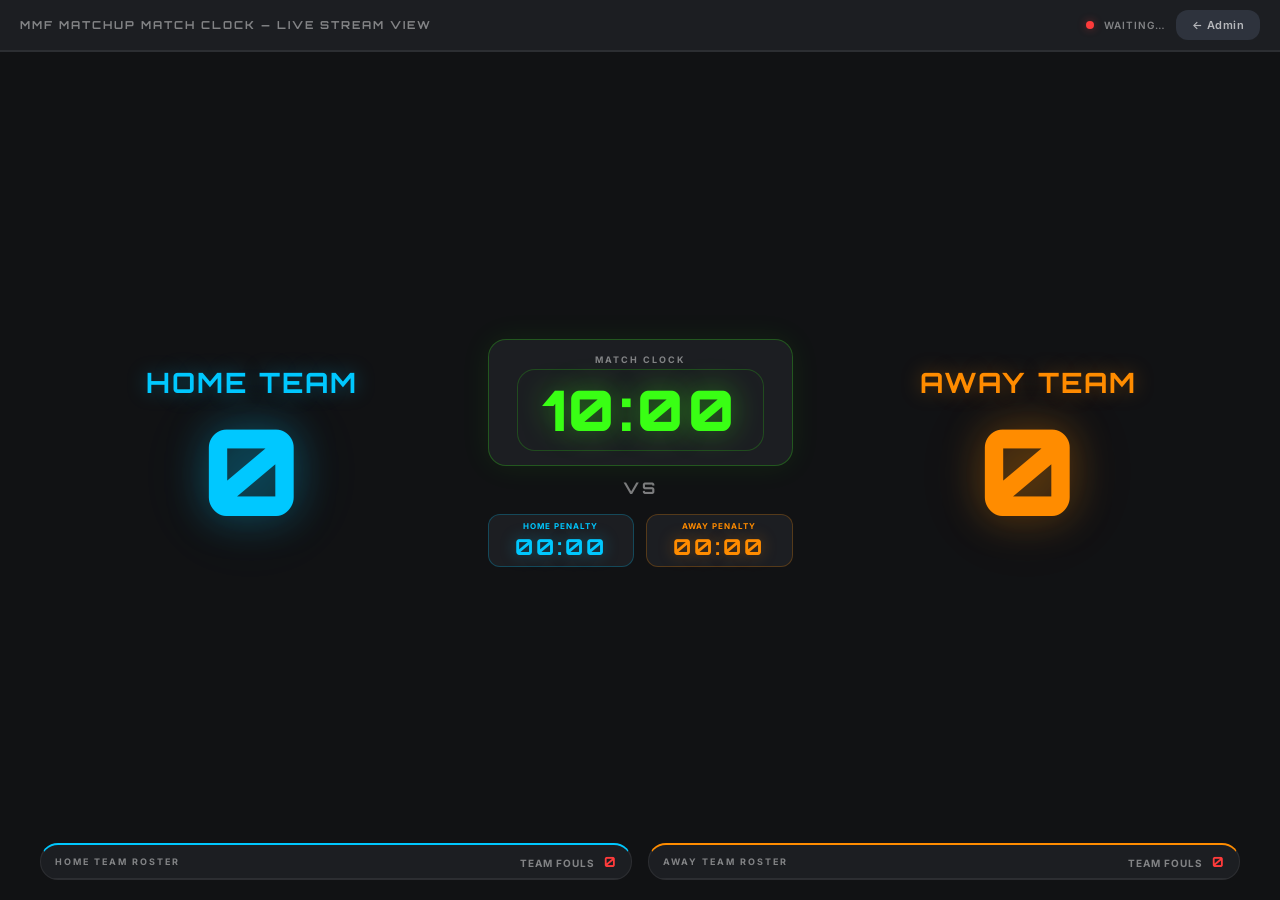
==== scoreboard.html @ 6ac1aab6 "myfirst commit  wmcc" ====
<!DOCTYPE html>
<html lang="en">
<head>
  <meta charset="UTF-8" />
  <meta name="viewport" content="width=device-width, initial-scale=1.0" />
  <title>WMMF Scoreboard — Live Stream View</title>
  <meta name="description" content="WMMF live streaming scoreboard — clean OBS-ready display with real-time sync." />
  <link rel="stylesheet" href="style.css" />
  <style>
    /* ── Scoreboard-only styles ─────────────────────────── */
    body { overflow: hidden; }

    .scoreboard-page {
      display: flex;
      flex-direction: column;
      min-height: 100vh;
      background: var(--bg);
    }

    /* Top bar */
    .sb-header {
      display: flex; align-items: center; justify-content: space-between;
      padding: 10px 20px;
      background: var(--surface);
      border-bottom: 2px solid var(--border);
    }
    .sb-logo-text {
      font-family: 'Orbitron', sans-serif;
      font-size: 11px; font-weight: 700;
      letter-spacing: 2px; color: var(--text-muted);
    }

    /* ── MAIN SCOREBOARD AREA ───────────────────────────── */
    .sb-main {
      flex: 1;
      display: grid;
      grid-template-columns: 1fr auto 1fr;
      align-items: center;
      padding: 20px 40px 10px;
      gap: 24px;
      min-height: 0;
    }

    /* Team panels */
    .sb-team {
      display: flex; flex-direction: column;
      align-items: center; gap: 10px;
    }
    .sb-team-name {
      font-family: 'Orbitron', sans-serif;
      font-size: clamp(16px, 2.5vw, 28px);
      font-weight: 700; letter-spacing: 2px;
      text-align: center;
    }
    .sb-team-name.home { color: var(--home); text-shadow: 0 0 20px var(--home-glow); }
    .sb-team-name.away { color: var(--away); text-shadow: 0 0 20px var(--away-glow); }

    .sb-score {
      font-family: 'Orbitron', sans-serif;
      font-size: clamp(70px, 10vw, 120px);
      font-weight: 900; line-height: 1;
      transition: transform 0.3s cubic-bezier(0.34,1.56,0.64,1);
    }
    .sb-score.home {
      color: var(--home);
      text-shadow: 0 0 40px var(--home-glow), 0 0 80px rgba(0,200,255,0.1);
    }
    .sb-score.away {
      color: var(--away);
      text-shadow: 0 0 40px var(--away-glow), 0 0 80px rgba(255,140,0,0.1);
    }
    .score-changed {
      animation: score-pop 0.35s cubic-bezier(0.34,1.56,0.64,1);
    }

    .sb-timeouts {
      display: flex; gap: 5px;
    }
    .sb-timeout-dot {
      width: 10px; height: 10px; border-radius: 50%;
      border: 1.5px solid;
      transition: background 0.2s;
    }
    .sb-timeout-dot.home { border-color: var(--home); }
    .sb-timeout-dot.home.used { background: var(--home); box-shadow: 0 0 6px var(--home-glow); }
    .sb-timeout-dot.away { border-color: var(--away); }
    .sb-timeout-dot.away.used { background: var(--away); box-shadow: 0 0 6px var(--away-glow); }

    .sb-penalty-badge {
      padding: 4px 14px;
      background: var(--penalty-dim);
      border: 1px solid rgba(255,59,59,0.5);
      border-radius: 20px;
      font-size: 11px; font-weight: 700;
      letter-spacing: 1px;
      color: var(--penalty);
      text-shadow: 0 0 8px var(--penalty-glow);
      animation: penalty-pulse 1.5s ease-in-out infinite;
    }
    @keyframes penalty-pulse {
      0%,100%{box-shadow:0 0 0 0 rgba(255,59,59,0)}
      50%{box-shadow:0 0 12px 2px rgba(255,59,59,0.25)}
    }

    /* Center clock area */
    .sb-center {
      display: flex; flex-direction: column;
      align-items: center; gap: 12px;
      min-width: 200px;
    }
    .sb-clock-box {
      background: var(--surface);
      border: 1px solid rgba(57,255,20,0.25);
      border-radius: var(--radius-lg);
      padding: 14px 28px;
      text-align: center;
      box-shadow: 0 0 30px rgba(57,255,20,0.08);
    }
    .sb-clock-label {
      font-size: 9px; font-weight: 700; letter-spacing: 2px;
      color: var(--text-muted); margin-bottom: 4px;
    }
    .sb-clock {
      font-family: 'Orbitron', sans-serif;
      font-size: clamp(32px, 4.5vw, 56px);
      font-weight: 900;
      color: var(--clock);
      text-shadow: 0 0 30px var(--clock-glow);
      letter-spacing: 4px; line-height: 1;
    }
    .sb-penalty-box {
      background: var(--surface);
      border: 1px solid rgba(255,59,59,0.25);
      border-radius: var(--radius-md);
      padding: 8px 20px;
      text-align: center;
    }
    .sb-penalty-clock-val {
      font-family: 'Orbitron', sans-serif;
      font-size: clamp(18px, 2.5vw, 28px);
      font-weight: 700;
      color: var(--penalty);
      text-shadow: 0 0 16px var(--penalty-glow);
      letter-spacing: 3px;
    }
    .sb-vs {
      font-family: 'Orbitron', sans-serif;
      font-size: 16px; font-weight: 700;
      color: var(--text-muted); letter-spacing: 3px;
    }

    /* ── ROSTER AREA ────────────────────────────────────── */
    .sb-rosters {
      display: grid;
      grid-template-columns: 1fr 1fr;
      padding: 0 40px 20px;
      gap: 16px;
    }
    .sb-roster-panel {
      background: var(--surface);
      border-radius: var(--radius-lg);
      overflow: hidden;
      border: 1px solid var(--border);
    }
    .sb-roster-panel.home-panel { border-top: 2px solid var(--home); }
    .sb-roster-panel.away-panel { border-top: 2px solid var(--away); }
    .sb-roster-head {
      display: flex; justify-content: space-between; align-items: center;
      padding: 8px 14px;
      border-bottom: 1px solid var(--border);
    }
    .sb-roster-head-title {
      font-size: 9px; font-weight: 700; letter-spacing: 2px; color: var(--text-muted);
    }
    .sb-roster-fouls {
      font-size: 10px; font-weight: 700; letter-spacing: 1px;
      color: var(--text-muted);
    }
    .sb-roster-fouls span {
      font-family: 'Orbitron', sans-serif;
      font-size: 14px; color: var(--penalty);
      margin-left: 6px;
    }
    .sb-player-row {
      display: flex; align-items: center;
      padding: 7px 14px; gap: 10px;
      border-bottom: 1px solid rgba(255,255,255,0.04);
      transition: background 0.15s;
    }
    .sb-player-row:last-child { border-bottom: none; }
    .sb-player-num {
      width: 24px; height: 24px;
      background: var(--surface-2);
      border-radius: 5px;
      display: flex; align-items: center; justify-content: center;
      font-size: 10px; font-weight: 700; color: var(--text-muted);
      flex-shrink: 0;
    }
    .sb-player-name { flex: 1; font-size: 12px; font-weight: 500; }
    .sb-dots { display: flex; gap: 3px; align-items: center; }
    .sb-dot {
      width: 12px; height: 12px; border-radius: 50%; border: 1.5px solid;
      transition: all 0.2s;
    }
    .sb-dot.home { border-color: var(--home); }
    .sb-dot.home.filled {
      background: var(--home); box-shadow: 0 0 6px var(--home-glow);
    }
    .sb-dot.away { border-color: var(--away); }
    .sb-dot.away.filled {
      background: var(--away); box-shadow: 0 0 6px var(--away-glow);
    }
    .sb-foul-num {
      font-family: 'Orbitron', sans-serif;
      font-size: 15px; font-weight: 700; color: var(--penalty);
      min-width: 24px; text-align: center;
    }

    /* ── Sync indicator ─────────────────────────────────── */
    .sync-dot {
      width: 8px; height: 8px;
      border-radius: 50%;
      background: var(--clock);
      box-shadow: 0 0 8px var(--clock-glow);
      animation: blink 1s ease-in-out infinite;
    }
    .sync-dot.stale { background: var(--penalty); box-shadow: 0 0 8px var(--penalty-glow); }
  </style>
</head>
<body class="scoreboard-page">

<!-- HEADER -->
<header class="sb-header">
  <div class="sb-logo-text">MMF MATCHUP MATCH CLOCK — LIVE STREAM VIEW</div>
  <div style="display:flex;align-items:center;gap:10px;">
    <div class="sync-dot" id="sync-dot"></div>
    <span style="font-size:10px;color:var(--text-muted);font-weight:600;letter-spacing:1px;" id="sync-label">SYNCED</span>
    <a href="index.html" class="nav-btn" style="text-decoration:none;font-size:11px;">
      ← Admin
    </a>
  </div>
</header>

<!-- MAIN SCOREBOARD -->
<div class="sb-main">

  <!-- HOME TEAM -->
  <div class="sb-team" id="sb-home-team">
    <div class="sb-team-name home" id="sb-home-name">HOME TEAM</div>
    <div class="sb-score home" id="sb-home-score">0</div>
    <div class="sb-timeouts" id="sb-home-timeouts"></div>
    <div class="sb-penalty-badge" id="sb-home-penalty" style="display:none;"></div>
  </div>

  <!-- CENTER -->
  <div class="sb-center">
    <div class="sb-clock-box">
      <div class="sb-clock-label">MATCH CLOCK</div>
      <div class="sb-clock" id="sb-match-clock">10:00</div>
    </div>
    <div class="sb-vs">VS</div>
    <div style="display: flex; gap: 12px; width: 100%; justify-content: center; margin-top: 4px;">
      <div class="sb-penalty-box" style="flex: 1; border-color: rgba(0, 200, 255, 0.25); min-width: 90px; padding: 6px 12px;">
        <div class="sb-clock-label" style="color: var(--home); font-size: 8px; letter-spacing: 1px; margin-bottom: 2px;">HOME PENALTY</div>
        <div class="sb-penalty-clock-val" id="sb-home-penalty-clock" style="color: var(--home); text-shadow: 0 0 16px var(--home-glow); font-size: clamp(14px, 2vw, 22px);">00:00</div>
      </div>
      <div class="sb-penalty-box" style="flex: 1; border-color: rgba(255, 140, 0, 0.25); min-width: 90px; padding: 6px 12px;">
        <div class="sb-clock-label" style="color: var(--away); font-size: 8px; letter-spacing: 1px; margin-bottom: 2px;">AWAY PENALTY</div>
        <div class="sb-penalty-clock-val" id="sb-away-penalty-clock" style="color: var(--away); text-shadow: 0 0 16px var(--away-glow); font-size: clamp(14px, 2vw, 22px);">00:00</div>
      </div>
    </div>
  </div>

  <!-- AWAY TEAM -->
  <div class="sb-team" id="sb-away-team">
    <div class="sb-team-name away" id="sb-away-name">AWAY TEAM</div>
    <div class="sb-score away" id="sb-away-score">0</div>
    <div class="sb-timeouts" id="sb-away-timeouts"></div>
    <div class="sb-penalty-badge" id="sb-away-penalty" style="display:none;"></div>
  </div>

</div>

<!-- ROSTERS -->
<div class="sb-rosters">
  <div class="sb-roster-panel home-panel">
    <div class="sb-roster-head">
      <div class="sb-roster-head-title" id="sb-home-roster-title">HOME TEAM ROSTER</div>
      <div class="sb-roster-fouls">TEAM FOULS <span id="sb-home-fouls">0</span></div>
    </div>
    <div id="sb-home-roster"></div>
  </div>
  <div class="sb-roster-panel away-panel">
    <div class="sb-roster-head">
      <div class="sb-roster-head-title" id="sb-away-roster-title">AWAY TEAM ROSTER</div>
      <div class="sb-roster-fouls">TEAM FOULS <span id="sb-away-fouls">0</span></div>
    </div>
    <div id="sb-away-roster"></div>
  </div>
</div>

<!-- SCRIPT -->
<script>
/* ============================================================
   SCOREBOARD.JS — Read-Only Renderer + Sync Subscriber
   ============================================================ */

const STATE_KEY   = 'wmmf_state';
const CHANNEL_NAME = 'wmmf_sync';
const MAX_TIMEOUTS = 3;

function formatTime(s) {
  const m = Math.floor(Math.max(0, s) / 60);
  const sec = Math.max(0, s) % 60;
  return `${String(m).padStart(2,'0')}:${String(sec).padStart(2,'0')}`;
}

function escHtml(str) {
  return String(str)
    .replace(/&/g,'&amp;').replace(/</g,'&lt;')
    .replace(/>/g,'&gt;').replace(/"/g,'&quot;');
}

/* ── State ── */
let _state = null;
let _prevHomeScore = 0, _prevAwayScore = 0;
let _matchInterval = null, _homePenaltyInterval = null, _awayPenaltyInterval = null;

function loadState() {
  try {
    const raw = localStorage.getItem(STATE_KEY);
    return raw ? JSON.parse(raw) : null;
  } catch { return null; }
}

/* ── Render ── */
function render(state) {
  if (!state) return;

  // ── Match clock local tick (from this tab if clock is running)
  // Managed by syncClocks() below

  // ── Team names ──
  setText('sb-home-name', state.homeTeam.name);
  setText('sb-away-name', state.awayTeam.name);
  setText('sb-home-roster-title', `${state.homeTeam.name} ROSTER`);
  setText('sb-away-roster-title', `${state.awayTeam.name} ROSTER`);

  // ── Scores (with pop animation) ──
  const hScoreEl = document.getElementById('sb-home-score');
  const aScoreEl = document.getElementById('sb-away-score');
  if (hScoreEl && state.homeTeam.score !== _prevHomeScore) {
    hScoreEl.textContent = state.homeTeam.score;
    hScoreEl.classList.remove('score-changed'); void hScoreEl.offsetWidth;
    hScoreEl.classList.add('score-changed');
    _prevHomeScore = state.homeTeam.score;
  }
  if (aScoreEl && state.awayTeam.score !== _prevAwayScore) {
    aScoreEl.textContent = state.awayTeam.score;
    aScoreEl.classList.remove('score-changed'); void aScoreEl.offsetWidth;
    aScoreEl.classList.add('score-changed');
    _prevAwayScore = state.awayTeam.score;
  }

  // ── Clocks ──
  setText('sb-match-clock',   formatTime(state.matchClock.seconds));
  if (state.homePenaltyClock) {
    setText('sb-home-penalty-clock', formatTime(state.homePenaltyClock.seconds));
  }
  if (state.awayPenaltyClock) {
    setText('sb-away-penalty-clock', formatTime(state.awayPenaltyClock.seconds));
  }

  // ── Timeouts ──
  renderTimeouts('sb-home-timeouts', state.homeTeam.timeouts, 'home');
  renderTimeouts('sb-away-timeouts', state.awayTeam.timeouts, 'away');

  // ── Fouls ──
  setText('sb-home-fouls', state.homeTeam.fouls);
  setText('sb-away-fouls', state.awayTeam.fouls);

  // ── Penalties ──
  renderPenaltyBadge('sb-home-penalty', state.homeTeam.penalty);
  renderPenaltyBadge('sb-away-penalty', state.awayTeam.penalty);

  // ── Rosters ──
  renderRoster('sb-home-roster', state.homeTeam.roster, state.dotMode, 'home');
  renderRoster('sb-away-roster', state.awayTeam.roster, state.dotMode, 'away');

  // ── Sync clocks ──
  syncClocks(state);
}

function setText(id, val) {
  const el = document.getElementById(id);
  if (el) el.textContent = val;
}

function renderTimeouts(id, count, team) {
  const el = document.getElementById(id);
  if (!el) return;
  el.innerHTML = Array.from({ length: MAX_TIMEOUTS }, (_, i) =>
    `<div class="sb-timeout-dot ${team} ${i < count ? 'used' : ''}"></div>`
  ).join('');
}

function renderPenaltyBadge(id, penalty) {
  const el = document.getElementById(id);
  if (!el) return;
  if (!penalty || penalty === 'NONE') {
    el.style.display = 'none';
  } else {
    el.style.display = 'inline-block';
    el.textContent = penalty + ' PENALTY';
  }
}

function renderRoster(id, roster, dotMode, team) {
  const el = document.getElementById(id);
  if (!el) return;
  if (!roster || roster.length === 0) {
    el.innerHTML = '<div style="padding:12px 14px;font-size:11px;color:var(--text-muted);">No players added</div>';
    return;
  }
  el.innerHTML = roster.map((p, i) => `
    <div class="sb-player-row">
      <div class="sb-player-num">P${i+1}</div>
      <div class="sb-player-name">${escHtml(p.name)}</div>
      <div class="sb-dots">
        ${dotMode === 'dots'
          ? Array.from({ length: 8 }, (_, di) =>
              `<div class="sb-dot ${team} ${di < p.fouls ? 'filled' : ''}"></div>`
            ).join('')
          : `<div class="sb-foul-num">${p.fouls}</div>`
        }
      </div>
    </div>
  `).join('');
}

/* ── Local clock ticking (mirrors AdminPage clock) ── */
function syncClocks(state) {
  // Match clock
  if (state.matchClock.running && !_matchInterval) {
    _matchInterval = setInterval(() => {
      const s = loadState();
      if (s) setText('sb-match-clock', formatTime(s.matchClock.seconds));
      else clearInterval(_matchInterval);
    }, 500);
  } else if (!state.matchClock.running && _matchInterval) {
    clearInterval(_matchInterval);
    _matchInterval = null;
  }
  // Home penalty clock
  if (state.homePenaltyClock && state.homePenaltyClock.running && !_homePenaltyInterval) {
    _homePenaltyInterval = setInterval(() => {
      const s = loadState();
      if (s && s.homePenaltyClock) setText('sb-home-penalty-clock', formatTime(s.homePenaltyClock.seconds));
      else clearInterval(_homePenaltyInterval);
    }, 500);
  } else if ((!state.homePenaltyClock || !state.homePenaltyClock.running) && _homePenaltyInterval) {
    clearInterval(_homePenaltyInterval);
    _homePenaltyInterval = null;
  }
  // Away penalty clock
  if (state.awayPenaltyClock && state.awayPenaltyClock.running && !_awayPenaltyInterval) {
    _awayPenaltyInterval = setInterval(() => {
      const s = loadState();
      if (s && s.awayPenaltyClock) setText('sb-away-penalty-clock', formatTime(s.awayPenaltyClock.seconds));
      else clearInterval(_awayPenaltyInterval);
    }, 500);
  } else if ((!state.awayPenaltyClock || !state.awayPenaltyClock.running) && _awayPenaltyInterval) {
    clearInterval(_awayPenaltyInterval);
    _awayPenaltyInterval = null;
  }
}

/* ── Sync indicator ── */
function setSync(ok) {
  const dot = document.getElementById('sync-dot');
  const label = document.getElementById('sync-label');
  if (dot) dot.className = 'sync-dot' + (ok ? '' : ' stale');
  if (label) label.textContent = ok ? 'SYNCED' : 'WAITING…';
}

/* ── Subscriptions ── */
// BroadcastChannel (same-origin, instant)
if (typeof BroadcastChannel !== 'undefined') {
  const ch = new BroadcastChannel(CHANNEL_NAME);
  ch.onmessage = (e) => {
    if (e.data?.type === 'STATE_UPDATE') {
      _state = e.data.state;
      render(_state);
      setSync(true);
    }
  };
}

// Storage event (other tabs)
window.addEventListener('storage', (e) => {
  if (e.key === STATE_KEY && e.newValue) {
    try {
      _state = JSON.parse(e.newValue);
      render(_state);
      setSync(true);
    } catch {}
  }
});

// Initial render
_state = loadState();
if (_state) {
  _prevHomeScore = _state.homeTeam.score;
  _prevAwayScore = _state.awayTeam.score;
  render(_state);
  setSync(true);
} else {
  setSync(false);
}
</script>
</body>
</html>
---- style.css ----
/* ============================================================
   WMMF SCOREBOARD — GLOBAL DESIGN SYSTEM
   ============================================================ */

@import url('https://fonts.googleapis.com/css2?family=Orbitron:wght@400;700;900&family=Inter:wght@300;400;500;600;700&display=swap');

/* ── Color Tokens ─────────────────────────────────────────── */
:root {
  --bg:          #111214;
  --surface:     #1c1e22;
  --surface-2:   #242830;
  --surface-3:   #2e333d;
  --border:      rgba(255,255,255,0.07);

  --home:        #00c8ff;
  --home-glow:   rgba(0,200,255,0.35);
  --home-dim:    rgba(0,200,255,0.12);

  --away:        #ff8c00;
  --away-glow:   rgba(255,140,0,0.35);
  --away-dim:    rgba(255,140,0,0.12);

  --clock:       #39ff14;
  --clock-glow:  rgba(57,255,20,0.4);
  --clock-dim:   rgba(57,255,20,0.1);

  --penalty:     #ff3b3b;
  --penalty-glow:rgba(255,59,59,0.4);
  --penalty-dim: rgba(255,59,59,0.12);

  --text:        #ffffff;
  --text-muted:  rgba(255,255,255,0.45);
  --text-sub:    rgba(255,255,255,0.65);

  --accent:      #5b6af0;
  --success:     #22c55e;

  --radius-sm:   6px;
  --radius-md:   12px;
  --radius-lg:   18px;
  --radius-xl:   24px;

  --shadow-card: 0 4px 32px rgba(0,0,0,0.5);
  --transition:  all 0.2s cubic-bezier(0.4,0,0.2,1);
}

/* ── Reset ────────────────────────────────────────────────── */
*, *::before, *::after { box-sizing: border-box; margin: 0; padding: 0; }
html { font-size: 16px; scroll-behavior: smooth; }
body {
  font-family: 'Inter', sans-serif;
  background: var(--bg);
  color: var(--text);
  min-height: 100vh;
  overflow-x: hidden;
}
button { cursor: pointer; font-family: inherit; border: none; outline: none; }
input  { font-family: inherit; outline: none; border: none; }

/* ── Scrollbar ────────────────────────────────────────────── */
::-webkit-scrollbar { width: 6px; height: 6px; }
::-webkit-scrollbar-track { background: var(--surface); }
::-webkit-scrollbar-thumb { background: var(--surface-3); border-radius: 3px; }

/* ============================================================
   HEADER
   ============================================================ */
.app-header {
  display: flex;
  align-items: center;
  justify-content: space-between;
  padding: 12px 24px;
  background: var(--surface);
  border-bottom: 1px solid var(--border);
  position: sticky; top: 0; z-index: 100;
  gap: 16px;
  flex-wrap: wrap;
}
.header-brand {
  display: flex;
  align-items: center;
  gap: 12px;
}
.brand-logo {
  width: 42px; height: 42px;
  background: linear-gradient(135deg, var(--home), var(--accent));
  border-radius: 10px;
  display: flex; align-items: center; justify-content: center;
  font-family: 'Orbitron', sans-serif;
  font-weight: 900; font-size: 14px;
  color: #fff;
  flex-shrink: 0;
}
.brand-text h1 {
  font-family: 'Orbitron', sans-serif;
  font-size: 13px; font-weight: 700;
  letter-spacing: 1.5px;
  line-height: 1;
}
.brand-text p {
  font-size: 10px;
  color: var(--text-muted);
  letter-spacing: 1px;
  margin-top: 3px;
}
.live-badge {
  display: flex; align-items: center; gap: 6px;
  font-size: 10px; font-weight: 700;
  letter-spacing: 1.5px;
  color: var(--clock);
  padding: 4px 10px;
  background: var(--clock-dim);
  border: 1px solid rgba(57,255,20,0.3);
  border-radius: 20px;
  animation: pulse-badge 2s ease-in-out infinite;
}
.live-dot {
  width: 6px; height: 6px;
  background: var(--clock);
  border-radius: 50%;
  animation: blink 1s ease-in-out infinite;
}
@keyframes blink { 0%,100%{opacity:1} 50%{opacity:0.2} }
@keyframes pulse-badge { 0%,100%{box-shadow:0 0 0 0 rgba(57,255,20,0)} 50%{box-shadow:0 0 10px 2px rgba(57,255,20,0.2)} }

.header-nav {
  display: flex; gap: 8px;
}
.nav-btn {
  display: flex; align-items: center; gap: 6px;
  padding: 8px 16px;
  border-radius: var(--radius-md);
  font-size: 12px; font-weight: 600;
  letter-spacing: 0.5px;
  transition: var(--transition);
  background: var(--surface-3);
  color: var(--text-sub);
  text-decoration: none;
}
.nav-btn:hover { background: var(--surface-2); color: var(--text); }
.nav-btn.active {
  background: var(--home-dim);
  color: var(--home);
  border: 1px solid rgba(0,200,255,0.25);
}
.nav-btn svg { width: 14px; height: 14px; }

/* ============================================================
   TOOLBAR (Customize Mode + Reset)
   ============================================================ */
.toolbar {
  display: flex;
  align-items: center;
  justify-content: space-between;
  padding: 10px 24px;
  background: rgba(0,0,0,0.3);
  border-bottom: 1px solid var(--border);
  flex-wrap: wrap;
  gap: 10px;
}
.toolbar-left {
  display: flex; align-items: center; gap: 12px;
  font-size: 11px; color: var(--text-muted); font-weight: 600; letter-spacing: 1px;
}
.toolbar-left svg { width: 14px; height: 14px; color: var(--home); }

.toggle-group {
  display: flex;
  background: var(--surface-2);
  border-radius: var(--radius-sm);
  padding: 3px;
  gap: 2px;
}
.toggle-btn {
  padding: 5px 14px;
  border-radius: 4px;
  font-size: 11px; font-weight: 600;
  letter-spacing: 0.5px;
  background: transparent;
  color: var(--text-muted);
  transition: var(--transition);
}
.toggle-btn.active {
  background: var(--home);
  color: #000;
  box-shadow: 0 0 12px var(--home-glow);
}

.reset-btn {
  display: flex; align-items: center; gap: 6px;
  padding: 7px 16px;
  background: var(--penalty-dim);
  color: var(--penalty);
  border: 1px solid rgba(255,59,59,0.3);
  border-radius: var(--radius-sm);
  font-size: 11px; font-weight: 700;
  letter-spacing: 0.5px;
  transition: var(--transition);
}
.reset-btn:hover {
  background: var(--penalty);
  color: #fff;
  box-shadow: 0 0 16px var(--penalty-glow);
}

/* ============================================================
   MAIN GRID LAYOUT
   ============================================================ */
.main-grid {
  display: grid;
  grid-template-columns: 1fr 300px 1fr;
  gap: 16px;
  padding: 16px 24px;
  align-items: start;
}
@media (max-width: 1100px) {
  .main-grid { grid-template-columns: 1fr; }
}

/* ============================================================
   CARDS
   ============================================================ */
.card {
  background: var(--surface);
  border: 1px solid var(--border);
  border-radius: var(--radius-lg);
  padding: 20px;
  box-shadow: var(--shadow-card);
  transition: var(--transition);
}
.card-home { border-top: 3px solid var(--home); }
.card-away { border-top: 3px solid var(--away); }
.card-clock { border-top: 3px solid var(--clock); }
.card-penalty { border-top: 3px solid var(--penalty); }

.card-label {
  font-size: 10px; font-weight: 700;
  letter-spacing: 2px; text-transform: uppercase;
  color: var(--text-muted);
  margin-bottom: 6px;
  text-align: center;
}

/* ── Team Name ──────────────────────────────────────────────*/
.team-name-wrapper {
  display: flex; align-items: center; justify-content: center;
  gap: 8px; margin-bottom: 16px;
}
.team-name-input {
  font-family: 'Orbitron', sans-serif;
  font-size: 18px; font-weight: 700;
  letter-spacing: 1.5px;
  background: transparent;
  color: var(--home);
  text-align: center;
  width: 100%;
  border-bottom: 1px solid transparent;
  padding: 2px 4px;
  transition: var(--transition);
}
.team-name-input:focus { border-bottom-color: var(--home); }
.team-name-input.away { color: var(--away); }
.team-name-input.away:focus { border-bottom-color: var(--away); }

.edit-icon-btn {
  background: transparent;
  color: var(--text-muted);
  padding: 4px;
  border-radius: 4px;
  transition: var(--transition);
  flex-shrink: 0;
}
.edit-icon-btn:hover { color: var(--text); }
.edit-icon-btn svg { width: 14px; height: 14px; display: block; }

/* ── Score Counter ──────────────────────────────────────────*/
.score-label {
  font-size: 10px; font-weight: 600; letter-spacing: 2px;
  color: var(--text-muted); text-align: center; margin-bottom: 8px;
}
.score-row {
  display: flex; align-items: center; justify-content: center;
  gap: 20px;
}
.counter-btn {
  width: 36px; height: 36px;
  background: var(--surface-2);
  border-radius: var(--radius-sm);
  color: var(--text-sub);
  font-size: 20px; line-height: 1;
  display: flex; align-items: center; justify-content: center;
  transition: var(--transition);
  border: 1px solid var(--border);
}
.counter-btn:hover {
  background: var(--surface-3);
  color: var(--text);
}
.score-display {
  font-family: 'Orbitron', sans-serif;
  font-size: 56px; font-weight: 900;
  line-height: 1;
  min-width: 80px; text-align: center;
}
.score-display.home { color: var(--home); text-shadow: 0 0 20px var(--home-glow); }
.score-display.away { color: var(--away); text-shadow: 0 0 20px var(--away-glow); }

/* ── Timeouts & Penalty ─────────────────────────────────────*/
.sub-row {
  display: flex;
  justify-content: space-between;
  align-items: center;
  margin-top: 16px;
  gap: 12px;
}
.sub-block { flex: 1; }
.sub-label {
  font-size: 9px; font-weight: 700; letter-spacing: 1.5px;
  color: var(--text-muted); margin-bottom: 6px;
}
.mini-counter {
  display: flex; align-items: center; gap: 8px;
}
.mini-btn {
  width: 26px; height: 26px;
  background: var(--surface-2);
  border-radius: 4px;
  color: var(--text-sub);
  font-size: 16px; line-height: 1;
  display: flex; align-items: center; justify-content: center;
  border: 1px solid var(--border);
  transition: var(--transition);
}
.mini-btn:hover { background: var(--surface-3); color: var(--text); }
.mini-val {
  font-family: 'Orbitron', sans-serif;
  font-size: 16px; font-weight: 700;
  min-width: 24px; text-align: center;
}

.penalty-select {
  background: var(--surface-2);
  color: var(--text-sub);
  border: 1px solid var(--border);
  border-radius: var(--radius-sm);
  padding: 5px 10px;
  font-size: 11px; font-weight: 600;
  width: 100%;
  cursor: pointer;
  transition: var(--transition);
  -webkit-appearance: none;
}
.penalty-select:focus { border-color: var(--penalty); color: var(--penalty); }

/* ── Match Clock ────────────────────────────────────────────*/
.clock-display {
  font-family: 'Orbitron', sans-serif;
  font-size: 52px; font-weight: 900;
  color: var(--clock);
  text-shadow: 0 0 30px var(--clock-glow), 0 0 60px rgba(57,255,20,0.15);
  text-align: center;
  letter-spacing: 4px;
  line-height: 1;
  margin: 8px 0 16px;
}
.clock-display.penalty-clock {
  font-size: 36px;
  color: var(--penalty);
  text-shadow: 0 0 20px var(--penalty-glow);
}
.clock-edit-row {
  display: flex; align-items: center; justify-content: center;
  gap: 8px; margin-bottom: 12px;
}
.clock-input {
  font-family: 'Orbitron', sans-serif;
  font-size: 36px; font-weight: 700;
  color: var(--penalty);
  background: transparent;
  text-align: center;
  width: 100px;
  border-bottom: 1px solid rgba(255,59,59,0.4);
  padding: 2px;
}

.clock-controls {
  display: flex; align-items: center; gap: 8px; justify-content: center;
}
.clock-btn-primary {
  display: flex; align-items: center; gap: 8px;
  padding: 10px 28px;
  background: var(--home);
  color: #000;
  border-radius: var(--radius-md);
  font-size: 12px; font-weight: 700;
  letter-spacing: 1px;
  transition: var(--transition);
  flex: 1;
  justify-content: center;
}
.clock-btn-primary:hover { box-shadow: 0 0 20px var(--home-glow); }
.clock-btn-primary.running {
  background: var(--penalty);
  box-shadow: 0 0 16px var(--penalty-glow);
  color: #fff;
}
.clock-btn-primary.penalty-btn {
  background: var(--penalty);
  padding: 8px 20px;
}
.clock-btn-primary.penalty-btn:hover { box-shadow: 0 0 16px var(--penalty-glow); }
.clock-btn-primary.penalty-btn.running {
  background: #ff6b6b;
}

.clock-reset-btn {
  width: 38px; height: 38px;
  background: var(--surface-2);
  border-radius: var(--radius-sm);
  color: var(--text-sub);
  display: flex; align-items: center; justify-content: center;
  border: 1px solid var(--border);
  transition: var(--transition);
}
.clock-reset-btn:hover { background: var(--surface-3); color: var(--text); }
.clock-reset-btn svg { width: 16px; height: 16px; }

/* ============================================================
   ROSTER PANELS
   ============================================================ */
.roster-grid {
  display: grid;
  grid-template-columns: 1fr 1fr;
  gap: 16px;
  padding: 0 24px 24px;
}
@media (max-width: 900px) { .roster-grid { grid-template-columns: 1fr; } }

.roster-card {
  background: var(--surface);
  border: 1px solid var(--border);
  border-radius: var(--radius-lg);
  overflow: hidden;
  box-shadow: var(--shadow-card);
}
.roster-header {
  display: flex; align-items: center; justify-content: space-between;
  padding: 12px 16px;
  border-bottom: 1px solid var(--border);
}
.roster-title-block {
  display: flex; align-items: center; gap: 10px;
}
.roster-accent-bar {
  width: 4px; height: 36px;
  border-radius: 2px;
  background: var(--home);
}
.roster-accent-bar.away { background: var(--away); }
.roster-title-text small {
  display: block; font-size: 9px; font-weight: 600;
  letter-spacing: 1.5px; color: var(--text-muted); margin-bottom: 2px;
}
.roster-title-text strong {
  font-size: 14px; font-weight: 700;
  letter-spacing: 0.5px;
}
.fouls-badge {
  display: flex; align-items: center; gap: 6px;
  font-size: 11px; color: var(--text-muted);
  font-weight: 600; letter-spacing: 1px;
}
.fouls-count {
  font-family: 'Orbitron', sans-serif;
  font-size: 18px; font-weight: 700;
  color: var(--penalty);
}

.roster-body { padding: 8px 0; }
.player-row {
  display: flex; align-items: center;
  padding: 8px 16px;
  gap: 10px;
  border-bottom: 1px solid rgba(255,255,255,0.04);
  transition: background 0.15s;
}
.player-row:last-child { border-bottom: none; }
.player-row:hover { background: rgba(255,255,255,0.02); }

.player-num {
  width: 28px; height: 28px;
  background: var(--surface-2);
  border-radius: 6px;
  display: flex; align-items: center; justify-content: center;
  font-size: 11px; font-weight: 700;
  color: var(--text-muted);
  flex-shrink: 0;
}
.player-name-input {
  flex: 1;
  background: transparent;
  color: var(--text);
  font-size: 13px;
  border-bottom: 1px solid transparent;
  padding: 2px 0;
  transition: var(--transition);
  min-width: 0;
}
.player-name-input:focus { border-bottom-color: rgba(255,255,255,0.2); }
.player-name-input::placeholder { color: var(--text-muted); }

/* ── Dot Display ─────────────────────────────────────────── */
.dots-container {
  display: flex; align-items: center; gap: 4px;
}
.dot {
  width: 14px; height: 14px;
  border-radius: 50%;
  border: 1.5px solid;
  cursor: pointer;
  transition: var(--transition);
  flex-shrink: 0;
}
.dot.home-dot { border-color: var(--home); }
.dot.home-dot.filled {
  background: var(--home);
  box-shadow: 0 0 8px var(--home-glow);
}
.dot.away-dot { border-color: var(--away); }
.dot.away-dot.filled {
  background: var(--away);
  box-shadow: 0 0 8px var(--away-glow);
}
.dot:hover { transform: scale(1.2); }

/* ── Numeric Foul ────────────────────────────────────────── */
.foul-numeric {
  width: 32px; height: 28px;
  background: var(--surface-2);
  border: 1px solid var(--border);
  border-radius: 5px;
  color: var(--penalty);
  font-family: 'Orbitron', sans-serif;
  font-size: 13px; font-weight: 700;
  text-align: center;
  cursor: default;
}
.foul-actions {
  display: flex; gap: 4px; flex-shrink: 0;
}
.foul-btn {
  width: 28px; height: 28px;
  border-radius: 5px;
  font-size: 12px;
  display: flex; align-items: center; justify-content: center;
  transition: var(--transition);
}
.foul-inc { background: var(--penalty-dim); color: var(--penalty); border: 1px solid rgba(255,59,59,0.25); }
.foul-inc:hover { background: var(--penalty); color: #fff; box-shadow: 0 0 10px var(--penalty-glow); }
.foul-dec { background: var(--surface-2); color: var(--text-muted); border: 1px solid var(--border); }
.foul-dec:hover { background: var(--surface-3); color: var(--text); }

.player-del {
  width: 28px; height: 28px;
  background: transparent;
  color: rgba(255,59,59,0.4);
  border-radius: 5px;
  display: flex; align-items: center; justify-content: center;
  transition: var(--transition);
  flex-shrink: 0;
}
.player-del:hover { color: var(--penalty); background: var(--penalty-dim); }
.player-del svg { width: 14px; height: 14px; }

.add-player-btn {
  display: flex; align-items: center; gap: 8px;
  width: 100%; padding: 10px 16px;
  background: transparent;
  color: var(--text-muted);
  font-size: 12px; font-weight: 600;
  border-top: 1px dashed var(--border);
  transition: var(--transition);
}
.add-player-btn:hover { color: var(--text); background: rgba(255,255,255,0.02); }

/* ============================================================
   BOTTOM TOOLBAR (Export + History)
   ============================================================ */
.bottom-bar {
  padding: 12px 24px 24px;
  display: flex;
  align-items: center;
  gap: 12px;
  flex-wrap: wrap;
}
.export-btn {
  display: flex; align-items: center; gap: 8px;
  padding: 10px 22px;
  background: linear-gradient(135deg, var(--accent), #7c3aed);
  color: #fff;
  border-radius: var(--radius-md);
  font-size: 12px; font-weight: 700;
  letter-spacing: 0.5px;
  transition: var(--transition);
  box-shadow: 0 4px 20px rgba(91,106,240,0.3);
}
.export-btn:hover {
  transform: translateY(-1px);
  box-shadow: 0 6px 28px rgba(91,106,240,0.5);
}
.log-event-btn {
  display: flex; align-items: center; gap: 8px;
  padding: 10px 22px;
  background: var(--surface-2);
  color: var(--text-sub);
  border: 1px solid var(--border);
  border-radius: var(--radius-md);
  font-size: 12px; font-weight: 600;
  transition: var(--transition);
}
.log-event-btn:hover { background: var(--surface-3); color: var(--text); }

/* ============================================================
   SCOREBOARD PAGE (scoreboard.html)
   ============================================================ */
.scoreboard-page {
  min-height: 100vh;
  background: var(--bg);
  display: flex;
  flex-direction: column;
}
.sb-header {
  display: flex; align-items: center; justify-content: space-between;
  padding: 10px 20px;
  background: var(--surface);
  border-bottom: 2px solid var(--border);
}
.sb-logo-text {
  font-family: 'Orbitron', sans-serif;
  font-size: 12px; font-weight: 700;
  letter-spacing: 2px;
  color: var(--text-muted);
}
.sb-live { /* same as live-badge */ }

.sb-main {
  flex: 1;
  display: grid;
  grid-template-columns: 1fr auto 1fr;
  align-items: center;
  padding: 20px;
  gap: 20px;
}

.sb-team {
  display: flex;
  flex-direction: column;
  align-items: center;
  gap: 8px;
}
.sb-team-name {
  font-family: 'Orbitron', sans-serif;
  font-size: clamp(18px, 3vw, 32px);
  font-weight: 700;
  letter-spacing: 2px;
  text-align: center;
}
.sb-team-name.home { color: var(--home); text-shadow: 0 0 20px var(--home-glow); }
.sb-team-name.away { color: var(--away); text-shadow: 0 0 20px var(--away-glow); }

.sb-score {
  font-family: 'Orbitron', sans-serif;
  font-size: clamp(80px, 12vw, 140px);
  font-weight: 900;
  line-height: 1;
}
.sb-score.home { color: var(--home); text-shadow: 0 0 40px var(--home-glow), 0 0 80px rgba(0,200,255,0.1); }
.sb-score.away { color: var(--away); text-shadow: 0 0 40px var(--away-glow), 0 0 80px rgba(255,140,0,0.1); }

.sb-center {
  display: flex;
  flex-direction: column;
  align-items: center;
  gap: 10px;
}
.sb-clock {
  font-family: 'Orbitron', sans-serif;
  font-size: clamp(36px, 5vw, 64px);
  font-weight: 900;
  color: var(--clock);
  text-shadow: 0 0 30px var(--clock-glow), 0 0 60px rgba(57,255,20,0.1);
  letter-spacing: 4px;
  background: var(--surface);
  padding: 12px 24px;
  border-radius: var(--radius-lg);
  border: 1px solid rgba(57,255,20,0.2);
}
.sb-penalty-clock {
  font-family: 'Orbitron', sans-serif;
  font-size: clamp(20px, 3vw, 32px);
  font-weight: 700;
  color: var(--penalty);
  text-shadow: 0 0 20px var(--penalty-glow);
  letter-spacing: 2px;
}
.sb-vs {
  font-family: 'Orbitron', sans-serif;
  font-size: 20px; font-weight: 700;
  color: var(--text-muted);
  letter-spacing: 3px;
}

.sb-timeouts {
  display: flex; gap: 5px;
}
.sb-timeout-dot {
  width: 10px; height: 10px; border-radius: 50%;
  border: 1.5px solid;
}
.sb-timeout-dot.home { border-color: var(--home); }
.sb-timeout-dot.home.used { background: var(--home); }
.sb-timeout-dot.away { border-color: var(--away); }
.sb-timeout-dot.away.used { background: var(--away); }

.sb-penalty-badge {
  padding: 4px 12px;
  background: var(--penalty-dim);
  border: 1px solid rgba(255,59,59,0.4);
  border-radius: 20px;
  font-size: 11px; font-weight: 700;
  letter-spacing: 1px;
  color: var(--penalty);
}

/* ── Roster strips on scoreboard ──────────────────────────── */
.sb-rosters {
  display: grid;
  grid-template-columns: 1fr 1fr;
  padding: 0 20px 20px;
  gap: 16px;
}
.sb-roster-panel {
  background: var(--surface);
  border-radius: var(--radius-lg);
  overflow: hidden;
  border: 1px solid var(--border);
}
.sb-roster-head {
  padding: 8px 12px;
  font-size: 10px; font-weight: 700; letter-spacing: 2px;
  color: var(--text-muted);
  border-bottom: 1px solid var(--border);
  display: flex; justify-content: space-between;
}
.sb-player-row {
  display: flex; align-items: center;
  padding: 7px 12px;
  gap: 8px;
  border-bottom: 1px solid rgba(255,255,255,0.04);
}
.sb-player-num {
  width: 24px; height: 24px;
  background: var(--surface-2);
  border-radius: 5px;
  display: flex; align-items: center; justify-content: center;
  font-size: 10px; font-weight: 700; color: var(--text-muted);
}
.sb-player-name { flex: 1; font-size: 12px; font-weight: 500; }
.sb-dots { display: flex; gap: 3px; }
.sb-dot {
  width: 11px; height: 11px;
  border-radius: 50%; border: 1.5px solid;
}
.sb-dot.home { border-color: var(--home); }
.sb-dot.home.filled { background: var(--home); box-shadow: 0 0 6px var(--home-glow); }
.sb-dot.away { border-color: var(--away); }
.sb-dot.away.filled { background: var(--away); box-shadow: 0 0 6px var(--away-glow); }
.sb-foul-num {
  font-family: 'Orbitron', sans-serif;
  font-size: 14px; font-weight: 700;
  color: var(--penalty);
}

/* ============================================================
   ANIMATIONS & UTILITIES
   ============================================================ */
.glow-home { box-shadow: 0 0 20px var(--home-glow); }
.glow-away { box-shadow: 0 0 20px var(--away-glow); }
.glow-clock { box-shadow: 0 0 20px var(--clock-glow); }

@keyframes score-pop {
  0%   { transform: scale(1); }
  40%  { transform: scale(1.15); }
  100% { transform: scale(1); }
}
.score-pop { animation: score-pop 0.3s cubic-bezier(0.34, 1.56, 0.64, 1); }

@keyframes slide-in {
  from { opacity: 0; transform: translateY(-8px); }
  to   { opacity: 1; transform: translateY(0); }
}
.slide-in { animation: slide-in 0.2s ease; }

.separator { width: 1px; height: 100%; background: var(--border); }
.divider { height: 1px; background: var(--border); margin: 12px 0; }

/* ── Penalty clock card compact ──────────────────────────── */
.penalty-card {
  margin-top: 12px;
}
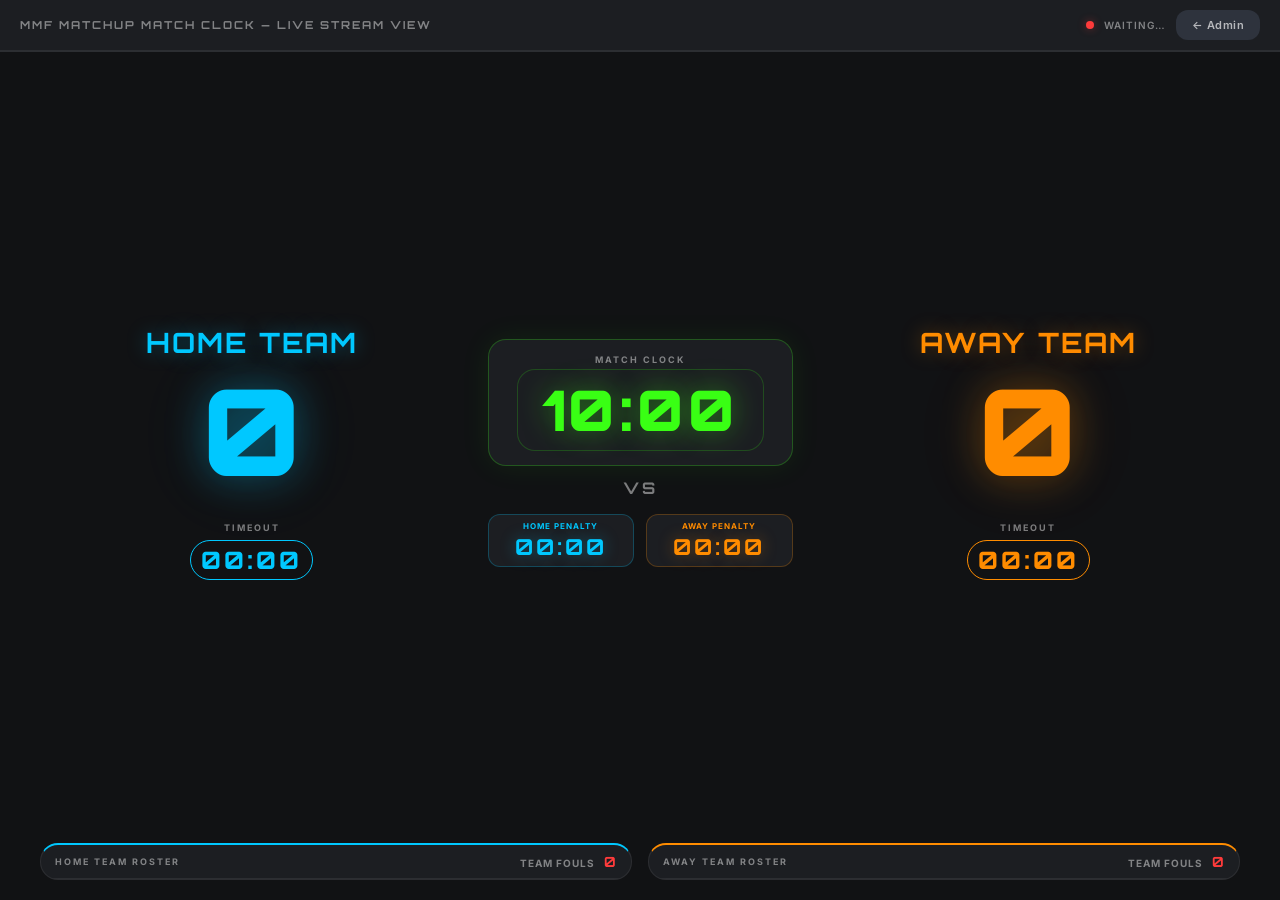
==== commit 95849b8c: "Request time out + ui correction" ====
--- a/scoreboard.html
+++ b/scoreboard.html
@@ -1,5 +1,6 @@
 <!DOCTYPE html>
 <html lang="en">
+
 <head>
   <meta charset="UTF-8" />
   <meta name="viewport" content="width=device-width, initial-scale=1.0" />
@@ -8,7 +9,9 @@
   <link rel="stylesheet" href="style.css" />
   <style>
     /* ── Scoreboard-only styles ─────────────────────────── */
-    body { overflow: hidden; }
+    body {
+      overflow: hidden;
+    }
 
     .scoreboard-page {
       display: flex;
@@ -19,15 +22,20 @@
 
     /* Top bar */
     .sb-header {
-      display: flex; align-items: center; justify-content: space-between;
+      display: flex;
+      align-items: center;
+      justify-content: space-between;
       padding: 10px 20px;
       background: var(--surface);
       border-bottom: 2px solid var(--border);
     }
+
     .sb-logo-text {
       font-family: 'Orbitron', sans-serif;
-      font-size: 11px; font-weight: 700;
-      letter-spacing: 2px; color: var(--text-muted);
+      font-size: 11px;
+      font-weight: 700;
+      letter-spacing: 2px;
+      color: var(--text-muted);
     }
 
     /* ── MAIN SCOREBOARD AREA ───────────────────────────── */
@@ -43,98 +51,152 @@
 
     /* Team panels */
     .sb-team {
-      display: flex; flex-direction: column;
-      align-items: center; gap: 10px;
-    }
+      display: flex;
+      flex-direction: column;
+      align-items: center;
+      gap: 10px;
+    }
+
     .sb-team-name {
       font-family: 'Orbitron', sans-serif;
       font-size: clamp(16px, 2.5vw, 28px);
-      font-weight: 700; letter-spacing: 2px;
+      font-weight: 700;
+      letter-spacing: 2px;
       text-align: center;
     }
-    .sb-team-name.home { color: var(--home); text-shadow: 0 0 20px var(--home-glow); }
-    .sb-team-name.away { color: var(--away); text-shadow: 0 0 20px var(--away-glow); }
+
+    .sb-team-name.home {
+      color: var(--home);
+      text-shadow: 0 0 20px var(--home-glow);
+    }
+
+    .sb-team-name.away {
+      color: var(--away);
+      text-shadow: 0 0 20px var(--away-glow);
+    }
 
     .sb-score {
       font-family: 'Orbitron', sans-serif;
       font-size: clamp(70px, 10vw, 120px);
-      font-weight: 900; line-height: 1;
-      transition: transform 0.3s cubic-bezier(0.34,1.56,0.64,1);
-    }
+      font-weight: 900;
+      line-height: 1;
+      transition: transform 0.3s cubic-bezier(0.34, 1.56, 0.64, 1);
+    }
+
     .sb-score.home {
       color: var(--home);
-      text-shadow: 0 0 40px var(--home-glow), 0 0 80px rgba(0,200,255,0.1);
-    }
+      text-shadow: 0 0 40px var(--home-glow), 0 0 80px rgba(0, 200, 255, 0.1);
+    }
+
     .sb-score.away {
       color: var(--away);
-      text-shadow: 0 0 40px var(--away-glow), 0 0 80px rgba(255,140,0,0.1);
-    }
+      text-shadow: 0 0 40px var(--away-glow), 0 0 80px rgba(255, 140, 0, 0.1);
+    }
+
     .score-changed {
-      animation: score-pop 0.35s cubic-bezier(0.34,1.56,0.64,1);
+      animation: score-pop 0.35s cubic-bezier(0.34, 1.56, 0.64, 1);
     }
 
     .sb-timeouts {
-      display: flex; gap: 5px;
-    }
+      display: flex;
+      gap: 5px;
+    }
+
     .sb-timeout-dot {
-      width: 10px; height: 10px; border-radius: 50%;
+      width: 10px;
+      height: 10px;
+      border-radius: 50%;
       border: 1.5px solid;
       transition: background 0.2s;
     }
-    .sb-timeout-dot.home { border-color: var(--home); }
-    .sb-timeout-dot.home.used { background: var(--home); box-shadow: 0 0 6px var(--home-glow); }
-    .sb-timeout-dot.away { border-color: var(--away); }
-    .sb-timeout-dot.away.used { background: var(--away); box-shadow: 0 0 6px var(--away-glow); }
+
+    .sb-timeout-dot.home {
+      border-color: var(--home);
+    }
+
+    .sb-timeout-dot.home.used {
+      background: var(--home);
+      box-shadow: 0 0 6px var(--home-glow);
+    }
+
+    .sb-timeout-dot.away {
+      border-color: var(--away);
+    }
+
+    .sb-timeout-dot.away.used {
+      background: var(--away);
+      box-shadow: 0 0 6px var(--away-glow);
+    }
 
     .sb-penalty-badge {
       padding: 4px 14px;
       background: var(--penalty-dim);
-      border: 1px solid rgba(255,59,59,0.5);
+      border: 1px solid rgba(255, 59, 59, 0.5);
       border-radius: 20px;
-      font-size: 11px; font-weight: 700;
+      font-size: 11px;
+      font-weight: 700;
       letter-spacing: 1px;
       color: var(--penalty);
       text-shadow: 0 0 8px var(--penalty-glow);
       animation: penalty-pulse 1.5s ease-in-out infinite;
     }
+
     @keyframes penalty-pulse {
-      0%,100%{box-shadow:0 0 0 0 rgba(255,59,59,0)}
-      50%{box-shadow:0 0 12px 2px rgba(255,59,59,0.25)}
+
+      0%,
+      100% {
+        box-shadow: 0 0 0 0 rgba(255, 59, 59, 0)
+      }
+
+      50% {
+        box-shadow: 0 0 12px 2px rgba(255, 59, 59, 0.25)
+      }
     }
 
     /* Center clock area */
     .sb-center {
-      display: flex; flex-direction: column;
-      align-items: center; gap: 12px;
+      display: flex;
+      flex-direction: column;
+      align-items: center;
+      gap: 12px;
       min-width: 200px;
     }
+
     .sb-clock-box {
       background: var(--surface);
-      border: 1px solid rgba(57,255,20,0.25);
+      border: 1px solid rgba(57, 255, 20, 0.25);
       border-radius: var(--radius-lg);
       padding: 14px 28px;
       text-align: center;
-      box-shadow: 0 0 30px rgba(57,255,20,0.08);
-    }
+      box-shadow: 0 0 30px rgba(57, 255, 20, 0.08);
+    }
+
     .sb-clock-label {
-      font-size: 9px; font-weight: 700; letter-spacing: 2px;
-      color: var(--text-muted); margin-bottom: 4px;
-    }
+      font-size: 9px;
+      font-weight: 700;
+      letter-spacing: 2px;
+      color: var(--text-muted);
+      margin-bottom: 4px;
+    }
+
     .sb-clock {
       font-family: 'Orbitron', sans-serif;
       font-size: clamp(32px, 4.5vw, 56px);
       font-weight: 900;
       color: var(--clock);
       text-shadow: 0 0 30px var(--clock-glow);
-      letter-spacing: 4px; line-height: 1;
-    }
+      letter-spacing: 4px;
+      line-height: 1;
+    }
+
     .sb-penalty-box {
       background: var(--surface);
-      border: 1px solid rgba(255,59,59,0.25);
+      border: 1px solid rgba(255, 59, 59, 0.25);
       border-radius: var(--radius-md);
       padding: 8px 20px;
       text-align: center;
     }
+
     .sb-penalty-clock-val {
       font-family: 'Orbitron', sans-serif;
       font-size: clamp(18px, 2.5vw, 28px);
@@ -143,10 +205,40 @@
       text-shadow: 0 0 16px var(--penalty-glow);
       letter-spacing: 3px;
     }
+
+    .sb-timeout-box {
+      margin-top: 12px;
+      display: flex;
+      flex-direction: column;
+      align-items: center;
+      gap: 3px;
+    }
+
+    .sb-timeout-clock {
+      font-family: 'Orbitron', sans-serif;
+      font-size: clamp(15px, 2.5vw, 24px);
+      font-weight: 800;
+      letter-spacing: 3px;
+      padding: 4px 10px;
+      border-radius: 999px;
+      border: 1px solid currentColor;
+      min-width: 90px;
+    }
+
+    .sb-timeout-clock.home {
+      color: var(--home);
+    }
+
+    .sb-timeout-clock.away {
+      color: var(--away);
+    }
+
     .sb-vs {
       font-family: 'Orbitron', sans-serif;
-      font-size: 16px; font-weight: 700;
-      color: var(--text-muted); letter-spacing: 3px;
+      font-size: 16px;
+      font-weight: 700;
+      color: var(--text-muted);
+      letter-spacing: 3px;
     }
 
     /* ── ROSTER AREA ────────────────────────────────────── */
@@ -156,367 +248,473 @@
       padding: 0 40px 20px;
       gap: 16px;
     }
+
     .sb-roster-panel {
       background: var(--surface);
       border-radius: var(--radius-lg);
       overflow: hidden;
       border: 1px solid var(--border);
     }
-    .sb-roster-panel.home-panel { border-top: 2px solid var(--home); }
-    .sb-roster-panel.away-panel { border-top: 2px solid var(--away); }
+
+    .sb-roster-panel.home-panel {
+      border-top: 2px solid var(--home);
+    }
+
+    .sb-roster-panel.away-panel {
+      border-top: 2px solid var(--away);
+    }
+
     .sb-roster-head {
-      display: flex; justify-content: space-between; align-items: center;
+      display: flex;
+      justify-content: space-between;
+      align-items: center;
       padding: 8px 14px;
       border-bottom: 1px solid var(--border);
     }
+
     .sb-roster-head-title {
-      font-size: 9px; font-weight: 700; letter-spacing: 2px; color: var(--text-muted);
-    }
+      font-size: 9px;
+      font-weight: 700;
+      letter-spacing: 2px;
+      color: var(--text-muted);
+    }
+
     .sb-roster-fouls {
-      font-size: 10px; font-weight: 700; letter-spacing: 1px;
+      font-size: 10px;
+      font-weight: 700;
+      letter-spacing: 1px;
       color: var(--text-muted);
     }
+
     .sb-roster-fouls span {
       font-family: 'Orbitron', sans-serif;
-      font-size: 14px; color: var(--penalty);
+      font-size: 14px;
+      color: var(--penalty);
       margin-left: 6px;
     }
+
     .sb-player-row {
-      display: flex; align-items: center;
-      padding: 7px 14px; gap: 10px;
-      border-bottom: 1px solid rgba(255,255,255,0.04);
+      display: flex;
+      align-items: center;
+      padding: 7px 14px;
+      gap: 10px;
+      border-bottom: 1px solid rgba(255, 255, 255, 0.04);
       transition: background 0.15s;
     }
-    .sb-player-row:last-child { border-bottom: none; }
+
+    .sb-player-row:last-child {
+      border-bottom: none;
+    }
+
     .sb-player-num {
-      width: 24px; height: 24px;
+      width: 24px;
+      height: 24px;
       background: var(--surface-2);
       border-radius: 5px;
-      display: flex; align-items: center; justify-content: center;
-      font-size: 10px; font-weight: 700; color: var(--text-muted);
+      display: flex;
+      align-items: center;
+      justify-content: center;
+      font-size: 10px;
+      font-weight: 700;
+      color: var(--text-muted);
       flex-shrink: 0;
     }
-    .sb-player-name { flex: 1; font-size: 12px; font-weight: 500; }
-    .sb-dots { display: flex; gap: 3px; align-items: center; }
+
+    .sb-player-name {
+      flex: 1;
+      font-size: 12px;
+      font-weight: 500;
+    }
+
+    .sb-dots {
+      display: flex;
+      gap: 3px;
+      align-items: center;
+    }
+
     .sb-dot {
-      width: 12px; height: 12px; border-radius: 50%; border: 1.5px solid;
+      width: 12px;
+      height: 12px;
+      border-radius: 50%;
+      border: 1.5px solid;
       transition: all 0.2s;
     }
-    .sb-dot.home { border-color: var(--home); }
+
+    .sb-dot.home {
+      border-color: var(--home);
+    }
+
     .sb-dot.home.filled {
-      background: var(--home); box-shadow: 0 0 6px var(--home-glow);
-    }
-    .sb-dot.away { border-color: var(--away); }
+      background: var(--home);
+      box-shadow: 0 0 6px var(--home-glow);
+    }
+
+    .sb-dot.away {
+      border-color: var(--away);
+    }
+
     .sb-dot.away.filled {
-      background: var(--away); box-shadow: 0 0 6px var(--away-glow);
-    }
+      background: var(--away);
+      box-shadow: 0 0 6px var(--away-glow);
+    }
+
     .sb-foul-num {
       font-family: 'Orbitron', sans-serif;
-      font-size: 15px; font-weight: 700; color: var(--penalty);
-      min-width: 24px; text-align: center;
+      font-size: 15px;
+      font-weight: 700;
+      color: var(--penalty);
+      min-width: 24px;
+      text-align: center;
     }
 
     /* ── Sync indicator ─────────────────────────────────── */
     .sync-dot {
-      width: 8px; height: 8px;
+      width: 8px;
+      height: 8px;
       border-radius: 50%;
       background: var(--clock);
       box-shadow: 0 0 8px var(--clock-glow);
       animation: blink 1s ease-in-out infinite;
     }
-    .sync-dot.stale { background: var(--penalty); box-shadow: 0 0 8px var(--penalty-glow); }
+
+    .sync-dot.stale {
+      background: var(--penalty);
+      box-shadow: 0 0 8px var(--penalty-glow);
+    }
   </style>
 </head>
+
 <body class="scoreboard-page">
 
-<!-- HEADER -->
-<header class="sb-header">
-  <div class="sb-logo-text">MMF MATCHUP MATCH CLOCK — LIVE STREAM VIEW</div>
-  <div style="display:flex;align-items:center;gap:10px;">
-    <div class="sync-dot" id="sync-dot"></div>
-    <span style="font-size:10px;color:var(--text-muted);font-weight:600;letter-spacing:1px;" id="sync-label">SYNCED</span>
-    <a href="index.html" class="nav-btn" style="text-decoration:none;font-size:11px;">
-      ← Admin
-    </a>
-  </div>
-</header>
-
-<!-- MAIN SCOREBOARD -->
-<div class="sb-main">
-
-  <!-- HOME TEAM -->
-  <div class="sb-team" id="sb-home-team">
-    <div class="sb-team-name home" id="sb-home-name">HOME TEAM</div>
-    <div class="sb-score home" id="sb-home-score">0</div>
-    <div class="sb-timeouts" id="sb-home-timeouts"></div>
-    <div class="sb-penalty-badge" id="sb-home-penalty" style="display:none;"></div>
-  </div>
-
-  <!-- CENTER -->
-  <div class="sb-center">
-    <div class="sb-clock-box">
-      <div class="sb-clock-label">MATCH CLOCK</div>
-      <div class="sb-clock" id="sb-match-clock">10:00</div>
+  <!-- HEADER -->
+  <header class="sb-header">
+    <div class="sb-logo-text">MMF MATCHUP MATCH CLOCK — LIVE STREAM VIEW</div>
+    <div style="display:flex;align-items:center;gap:10px;">
+      <div class="sync-dot" id="sync-dot"></div>
+      <span style="font-size:10px;color:var(--text-muted);font-weight:600;letter-spacing:1px;"
+        id="sync-label">SYNCED</span>
+      <a href="index.html" class="nav-btn" style="text-decoration:none;font-size:11px;">
+        ← Admin
+      </a>
     </div>
-    <div class="sb-vs">VS</div>
-    <div style="display: flex; gap: 12px; width: 100%; justify-content: center; margin-top: 4px;">
-      <div class="sb-penalty-box" style="flex: 1; border-color: rgba(0, 200, 255, 0.25); min-width: 90px; padding: 6px 12px;">
-        <div class="sb-clock-label" style="color: var(--home); font-size: 8px; letter-spacing: 1px; margin-bottom: 2px;">HOME PENALTY</div>
-        <div class="sb-penalty-clock-val" id="sb-home-penalty-clock" style="color: var(--home); text-shadow: 0 0 16px var(--home-glow); font-size: clamp(14px, 2vw, 22px);">00:00</div>
+  </header>
+
+  <!-- MAIN SCOREBOARD -->
+  <div class="sb-main">
+
+    <!-- HOME TEAM -->
+    <div class="sb-team" id="sb-home-team">
+      <div class="sb-team-name home" id="sb-home-name">HOME TEAM</div>
+      <div class="sb-score home" id="sb-home-score">0</div>
+      <div class="sb-timeouts" id="sb-home-timeouts"></div>
+      <div class="sb-timeout-box">
+        <div class="sb-clock-label">TIMEOUT</div>
+        <div class="sb-timeout-clock home" id="sb-home-timeout-clock">00:00</div>
       </div>
-      <div class="sb-penalty-box" style="flex: 1; border-color: rgba(255, 140, 0, 0.25); min-width: 90px; padding: 6px 12px;">
-        <div class="sb-clock-label" style="color: var(--away); font-size: 8px; letter-spacing: 1px; margin-bottom: 2px;">AWAY PENALTY</div>
-        <div class="sb-penalty-clock-val" id="sb-away-penalty-clock" style="color: var(--away); text-shadow: 0 0 16px var(--away-glow); font-size: clamp(14px, 2vw, 22px);">00:00</div>
+    </div>
+    <div class="sb-center">
+      <div class="sb-clock-box">
+        <div class="sb-clock-label">MATCH CLOCK</div>
+        <div class="sb-clock" id="sb-match-clock">10:00</div>
+      </div>
+      <div class="sb-vs">VS</div>
+      <div style="display: flex; gap: 12px; width: 100%; justify-content: center; margin-top: 4px;">
+        <div class="sb-penalty-box"
+          style="flex: 1; border-color: rgba(0, 200, 255, 0.25); min-width: 90px; padding: 6px 12px;">
+          <div class="sb-clock-label"
+            style="color: var(--home); font-size: 8px; letter-spacing: 1px; margin-bottom: 2px;">HOME PENALTY</div>
+          <div class="sb-penalty-clock-val" id="sb-home-penalty-clock"
+            style="color: var(--home); text-shadow: 0 0 16px var(--home-glow); font-size: clamp(14px, 2vw, 22px);">
+            00:00</div>
+        </div>
+        <div class="sb-penalty-box"
+          style="flex: 1; border-color: rgba(255, 140, 0, 0.25); min-width: 90px; padding: 6px 12px;">
+          <div class="sb-clock-label"
+            style="color: var(--away); font-size: 8px; letter-spacing: 1px; margin-bottom: 2px;">AWAY PENALTY</div>
+          <div class="sb-penalty-clock-val" id="sb-away-penalty-clock"
+            style="color: var(--away); text-shadow: 0 0 16px var(--away-glow); font-size: clamp(14px, 2vw, 22px);">
+            00:00</div>
+        </div>
+      </div>
+    </div>
+
+    <!-- AWAY TEAM -->
+    <div class="sb-team" id="sb-away-team">
+      <div class="sb-team-name away" id="sb-away-name">AWAY TEAM</div>
+      <div class="sb-score away" id="sb-away-score">0</div>
+      <div class="sb-timeouts" id="sb-away-timeouts"></div>
+      <div class="sb-timeout-box">
+        <div class="sb-clock-label">TIMEOUT</div>
+        <div class="sb-timeout-clock away" id="sb-away-timeout-clock">00:00</div>
       </div>
     </div>
   </div>
 
-  <!-- AWAY TEAM -->
-  <div class="sb-team" id="sb-away-team">
-    <div class="sb-team-name away" id="sb-away-name">AWAY TEAM</div>
-    <div class="sb-score away" id="sb-away-score">0</div>
-    <div class="sb-timeouts" id="sb-away-timeouts"></div>
-    <div class="sb-penalty-badge" id="sb-away-penalty" style="display:none;"></div>
+  <!-- ROSTERS -->
+  <div class="sb-rosters">
+    <div class="sb-roster-panel home-panel">
+      <div class="sb-roster-head">
+        <div class="sb-roster-head-title" id="sb-home-roster-title">HOME TEAM ROSTER</div>
+        <div class="sb-roster-fouls">TEAM FOULS <span id="sb-home-fouls">0</span></div>
+      </div>
+      <div id="sb-home-roster"></div>
+    </div>
+    <div class="sb-roster-panel away-panel">
+      <div class="sb-roster-head">
+        <div class="sb-roster-head-title" id="sb-away-roster-title">AWAY TEAM ROSTER</div>
+        <div class="sb-roster-fouls">TEAM FOULS <span id="sb-away-fouls">0</span></div>
+      </div>
+      <div id="sb-away-roster"></div>
+    </div>
   </div>
 
-</div>
-
-<!-- ROSTERS -->
-<div class="sb-rosters">
-  <div class="sb-roster-panel home-panel">
-    <div class="sb-roster-head">
-      <div class="sb-roster-head-title" id="sb-home-roster-title">HOME TEAM ROSTER</div>
-      <div class="sb-roster-fouls">TEAM FOULS <span id="sb-home-fouls">0</span></div>
-    </div>
-    <div id="sb-home-roster"></div>
-  </div>
-  <div class="sb-roster-panel away-panel">
-    <div class="sb-roster-head">
-      <div class="sb-roster-head-title" id="sb-away-roster-title">AWAY TEAM ROSTER</div>
-      <div class="sb-roster-fouls">TEAM FOULS <span id="sb-away-fouls">0</span></div>
-    </div>
-    <div id="sb-away-roster"></div>
-  </div>
-</div>
-
-<!-- SCRIPT -->
-<script>
-/* ============================================================
-   SCOREBOARD.JS — Read-Only Renderer + Sync Subscriber
-   ============================================================ */
-
-const STATE_KEY   = 'wmmf_state';
-const CHANNEL_NAME = 'wmmf_sync';
-const MAX_TIMEOUTS = 3;
-
-function formatTime(s) {
-  const m = Math.floor(Math.max(0, s) / 60);
-  const sec = Math.max(0, s) % 60;
-  return `${String(m).padStart(2,'0')}:${String(sec).padStart(2,'0')}`;
-}
-
-function escHtml(str) {
-  return String(str)
-    .replace(/&/g,'&amp;').replace(/</g,'&lt;')
-    .replace(/>/g,'&gt;').replace(/"/g,'&quot;');
-}
-
-/* ── State ── */
-let _state = null;
-let _prevHomeScore = 0, _prevAwayScore = 0;
-let _matchInterval = null, _homePenaltyInterval = null, _awayPenaltyInterval = null;
-
-function loadState() {
-  try {
-    const raw = localStorage.getItem(STATE_KEY);
-    return raw ? JSON.parse(raw) : null;
-  } catch { return null; }
-}
-
-/* ── Render ── */
-function render(state) {
-  if (!state) return;
-
-  // ── Match clock local tick (from this tab if clock is running)
-  // Managed by syncClocks() below
-
-  // ── Team names ──
-  setText('sb-home-name', state.homeTeam.name);
-  setText('sb-away-name', state.awayTeam.name);
-  setText('sb-home-roster-title', `${state.homeTeam.name} ROSTER`);
-  setText('sb-away-roster-title', `${state.awayTeam.name} ROSTER`);
-
-  // ── Scores (with pop animation) ──
-  const hScoreEl = document.getElementById('sb-home-score');
-  const aScoreEl = document.getElementById('sb-away-score');
-  if (hScoreEl && state.homeTeam.score !== _prevHomeScore) {
-    hScoreEl.textContent = state.homeTeam.score;
-    hScoreEl.classList.remove('score-changed'); void hScoreEl.offsetWidth;
-    hScoreEl.classList.add('score-changed');
-    _prevHomeScore = state.homeTeam.score;
-  }
-  if (aScoreEl && state.awayTeam.score !== _prevAwayScore) {
-    aScoreEl.textContent = state.awayTeam.score;
-    aScoreEl.classList.remove('score-changed'); void aScoreEl.offsetWidth;
-    aScoreEl.classList.add('score-changed');
-    _prevAwayScore = state.awayTeam.score;
-  }
-
-  // ── Clocks ──
-  setText('sb-match-clock',   formatTime(state.matchClock.seconds));
-  if (state.homePenaltyClock) {
-    setText('sb-home-penalty-clock', formatTime(state.homePenaltyClock.seconds));
-  }
-  if (state.awayPenaltyClock) {
-    setText('sb-away-penalty-clock', formatTime(state.awayPenaltyClock.seconds));
-  }
-
-  // ── Timeouts ──
-  renderTimeouts('sb-home-timeouts', state.homeTeam.timeouts, 'home');
-  renderTimeouts('sb-away-timeouts', state.awayTeam.timeouts, 'away');
-
-  // ── Fouls ──
-  setText('sb-home-fouls', state.homeTeam.fouls);
-  setText('sb-away-fouls', state.awayTeam.fouls);
-
-  // ── Penalties ──
-  renderPenaltyBadge('sb-home-penalty', state.homeTeam.penalty);
-  renderPenaltyBadge('sb-away-penalty', state.awayTeam.penalty);
-
-  // ── Rosters ──
-  renderRoster('sb-home-roster', state.homeTeam.roster, state.dotMode, 'home');
-  renderRoster('sb-away-roster', state.awayTeam.roster, state.dotMode, 'away');
-
-  // ── Sync clocks ──
-  syncClocks(state);
-}
-
-function setText(id, val) {
-  const el = document.getElementById(id);
-  if (el) el.textContent = val;
-}
-
-function renderTimeouts(id, count, team) {
-  const el = document.getElementById(id);
-  if (!el) return;
-  el.innerHTML = Array.from({ length: MAX_TIMEOUTS }, (_, i) =>
-    `<div class="sb-timeout-dot ${team} ${i < count ? 'used' : ''}"></div>`
-  ).join('');
-}
-
-function renderPenaltyBadge(id, penalty) {
-  const el = document.getElementById(id);
-  if (!el) return;
-  if (!penalty || penalty === 'NONE') {
-    el.style.display = 'none';
-  } else {
-    el.style.display = 'inline-block';
-    el.textContent = penalty + ' PENALTY';
-  }
-}
-
-function renderRoster(id, roster, dotMode, team) {
-  const el = document.getElementById(id);
-  if (!el) return;
-  if (!roster || roster.length === 0) {
-    el.innerHTML = '<div style="padding:12px 14px;font-size:11px;color:var(--text-muted);">No players added</div>';
-    return;
-  }
-  el.innerHTML = roster.map((p, i) => `
+  <!-- SCRIPT -->
+  <script>
+    /* ============================================================
+       SCOREBOARD.JS — Read-Only Renderer + Sync Subscriber
+       ============================================================ */
+
+    const STATE_KEY = 'wmmf_state';
+    const CHANNEL_NAME = 'wmmf_sync';
+    const MAX_TIMEOUTS = 3;
+
+    function formatTime(s) {
+      const m = Math.floor(Math.max(0, s) / 60);
+      const sec = Math.max(0, s) % 60;
+      return `${String(m).padStart(2, '0')}:${String(sec).padStart(2, '0')}`;
+    }
+
+    function escHtml(str) {
+      return String(str)
+        .replace(/&/g, '&amp;').replace(/</g, '&lt;')
+        .replace(/>/g, '&gt;').replace(/"/g, '&quot;');
+    }
+
+    /* ── State ── */
+    let _state = null;
+    let _prevHomeScore = 0, _prevAwayScore = 0;
+    let _matchInterval = null, _homePenaltyInterval = null, _awayPenaltyInterval = null, _homeTimeoutInterval = null, _awayTimeoutInterval = null;
+
+    function loadState() {
+      try {
+        const raw = localStorage.getItem(STATE_KEY);
+        return raw ? JSON.parse(raw) : null;
+      } catch { return null; }
+    }
+
+    /* ── Render ── */
+    function render(state) {
+      if (!state) return;
+
+      // ── Match clock local tick (from this tab if clock is running)
+      // Managed by syncClocks() below
+
+      // ── Team names ──
+      setText('sb-home-name', state.homeTeam.name);
+      setText('sb-away-name', state.awayTeam.name);
+      setText('sb-home-roster-title', `${state.homeTeam.name} ROSTER`);
+      setText('sb-away-roster-title', `${state.awayTeam.name} ROSTER`);
+
+      // ── Scores (with pop animation) ──
+      const hScoreEl = document.getElementById('sb-home-score');
+      const aScoreEl = document.getElementById('sb-away-score');
+      if (hScoreEl && state.homeTeam.score !== _prevHomeScore) {
+        hScoreEl.textContent = state.homeTeam.score;
+        hScoreEl.classList.remove('score-changed'); void hScoreEl.offsetWidth;
+        hScoreEl.classList.add('score-changed');
+        _prevHomeScore = state.homeTeam.score;
+      }
+      if (aScoreEl && state.awayTeam.score !== _prevAwayScore) {
+        aScoreEl.textContent = state.awayTeam.score;
+        aScoreEl.classList.remove('score-changed'); void aScoreEl.offsetWidth;
+        aScoreEl.classList.add('score-changed');
+        _prevAwayScore = state.awayTeam.score;
+      }
+
+      // ── Clocks ──
+      setText('sb-match-clock', formatTime(state.matchClock.seconds));
+      if (state.homePenaltyClock) {
+        setText('sb-home-penalty-clock', formatTime(state.homePenaltyClock.seconds));
+      }
+      if (state.awayPenaltyClock) {
+        setText('sb-away-penalty-clock', formatTime(state.awayPenaltyClock.seconds));
+      }
+      if (state.homeTimeoutClock) {
+        setText('sb-home-timeout-clock', formatTime(state.homeTimeoutClock.seconds));
+      }
+      if (state.awayTimeoutClock) {
+        setText('sb-away-timeout-clock', formatTime(state.awayTimeoutClock.seconds));
+      }
+
+      // ── Timeouts ──
+      renderTimeouts('sb-home-timeouts', state.homeTeam.timeouts, 'home');
+      renderTimeouts('sb-away-timeouts', state.awayTeam.timeouts, 'away');
+
+      // ── Fouls ──
+      setText('sb-home-fouls', state.homeTeam.fouls);
+      setText('sb-away-fouls', state.awayTeam.fouls);
+
+      // ── Penalties ──
+      renderPenaltyBadge('sb-home-penalty', state.homeTeam.penalty);
+      renderPenaltyBadge('sb-away-penalty', state.awayTeam.penalty);
+
+      // ── Rosters ──
+      renderRoster('sb-home-roster', state.homeTeam.roster, state.dotMode, 'home');
+      renderRoster('sb-away-roster', state.awayTeam.roster, state.dotMode, 'away');
+
+      // ── Sync clocks ──
+      syncClocks(state);
+    }
+
+    function setText(id, val) {
+      const el = document.getElementById(id);
+      if (el) el.textContent = val;
+    }
+
+    function renderTimeouts(id, count, team) {
+      const el = document.getElementById(id);
+      if (!el) return;
+      el.innerHTML = Array.from({ length: MAX_TIMEOUTS }, (_, i) =>
+        `<div class="sb-timeout-dot ${team} ${i < count ? 'used' : ''}"></div>`
+      ).join('');
+    }
+
+    function renderPenaltyBadge(id, penalty) {
+      const el = document.getElementById(id);
+      if (!el) return;
+      if (!penalty || penalty === 'NONE') {
+        el.style.display = 'none';
+      } else {
+        el.style.display = 'inline-block';
+        el.textContent = penalty + ' PENALTY';
+      }
+    }
+
+    function renderRoster(id, roster, dotMode, team) {
+      const el = document.getElementById(id);
+      if (!el) return;
+      if (!roster || roster.length === 0) {
+        el.innerHTML = '<div style="padding:12px 14px;font-size:11px;color:var(--text-muted);">No players added</div>';
+        return;
+      }
+      el.innerHTML = roster.map((p, i) => `
     <div class="sb-player-row">
-      <div class="sb-player-num">P${i+1}</div>
+      <div class="sb-player-num">P${i + 1}</div>
       <div class="sb-player-name">${escHtml(p.name)}</div>
       <div class="sb-dots">
         ${dotMode === 'dots'
           ? Array.from({ length: 8 }, (_, di) =>
-              `<div class="sb-dot ${team} ${di < p.fouls ? 'filled' : ''}"></div>`
-            ).join('')
+            `<div class="sb-dot ${team} ${di < p.fouls ? 'filled' : ''}"></div>`
+          ).join('')
           : `<div class="sb-foul-num">${p.fouls}</div>`
         }
       </div>
     </div>
   `).join('');
-}
-
-/* ── Local clock ticking (mirrors AdminPage clock) ── */
-function syncClocks(state) {
-  // Match clock
-  if (state.matchClock.running && !_matchInterval) {
-    _matchInterval = setInterval(() => {
-      const s = loadState();
-      if (s) setText('sb-match-clock', formatTime(s.matchClock.seconds));
-      else clearInterval(_matchInterval);
-    }, 500);
-  } else if (!state.matchClock.running && _matchInterval) {
-    clearInterval(_matchInterval);
-    _matchInterval = null;
-  }
-  // Home penalty clock
-  if (state.homePenaltyClock && state.homePenaltyClock.running && !_homePenaltyInterval) {
-    _homePenaltyInterval = setInterval(() => {
-      const s = loadState();
-      if (s && s.homePenaltyClock) setText('sb-home-penalty-clock', formatTime(s.homePenaltyClock.seconds));
-      else clearInterval(_homePenaltyInterval);
-    }, 500);
-  } else if ((!state.homePenaltyClock || !state.homePenaltyClock.running) && _homePenaltyInterval) {
-    clearInterval(_homePenaltyInterval);
-    _homePenaltyInterval = null;
-  }
-  // Away penalty clock
-  if (state.awayPenaltyClock && state.awayPenaltyClock.running && !_awayPenaltyInterval) {
-    _awayPenaltyInterval = setInterval(() => {
-      const s = loadState();
-      if (s && s.awayPenaltyClock) setText('sb-away-penalty-clock', formatTime(s.awayPenaltyClock.seconds));
-      else clearInterval(_awayPenaltyInterval);
-    }, 500);
-  } else if ((!state.awayPenaltyClock || !state.awayPenaltyClock.running) && _awayPenaltyInterval) {
-    clearInterval(_awayPenaltyInterval);
-    _awayPenaltyInterval = null;
-  }
-}
-
-/* ── Sync indicator ── */
-function setSync(ok) {
-  const dot = document.getElementById('sync-dot');
-  const label = document.getElementById('sync-label');
-  if (dot) dot.className = 'sync-dot' + (ok ? '' : ' stale');
-  if (label) label.textContent = ok ? 'SYNCED' : 'WAITING…';
-}
-
-/* ── Subscriptions ── */
-// BroadcastChannel (same-origin, instant)
-if (typeof BroadcastChannel !== 'undefined') {
-  const ch = new BroadcastChannel(CHANNEL_NAME);
-  ch.onmessage = (e) => {
-    if (e.data?.type === 'STATE_UPDATE') {
-      _state = e.data.state;
+    }
+
+    /* ── Local clock ticking (mirrors AdminPage clock) ── */
+    function syncClocks(state) {
+      // Match clock
+      if (state.matchClock.running && !_matchInterval) {
+        _matchInterval = setInterval(() => {
+          const s = loadState();
+          if (s) setText('sb-match-clock', formatTime(s.matchClock.seconds));
+          else clearInterval(_matchInterval);
+        }, 500);
+      } else if (!state.matchClock.running && _matchInterval) {
+        clearInterval(_matchInterval);
+        _matchInterval = null;
+      }
+      // Home penalty clock
+      if (state.homePenaltyClock && state.homePenaltyClock.running && !_homePenaltyInterval) {
+        _homePenaltyInterval = setInterval(() => {
+          const s = loadState();
+          if (s && s.homePenaltyClock) setText('sb-home-penalty-clock', formatTime(s.homePenaltyClock.seconds));
+          else clearInterval(_homePenaltyInterval);
+        }, 500);
+      } else if ((!state.homePenaltyClock || !state.homePenaltyClock.running) && _homePenaltyInterval) {
+        clearInterval(_homePenaltyInterval);
+        _homePenaltyInterval = null;
+      }
+      // Away penalty clock
+      if (state.awayPenaltyClock && state.awayPenaltyClock.running && !_awayPenaltyInterval) {
+        _awayPenaltyInterval = setInterval(() => {
+          const s = loadState();
+          if (s && s.awayPenaltyClock) setText('sb-away-penalty-clock', formatTime(s.awayPenaltyClock.seconds));
+          else clearInterval(_awayPenaltyInterval);
+        }, 500);
+      } else if ((!state.awayPenaltyClock || !state.awayPenaltyClock.running) && _awayPenaltyInterval) {
+        clearInterval(_awayPenaltyInterval);
+        _awayPenaltyInterval = null;
+      }
+      // Home timeout clock
+      if (state.homeTimeoutClock && state.homeTimeoutClock.running && !_homeTimeoutInterval) {
+        _homeTimeoutInterval = setInterval(() => {
+          const s = loadState();
+          if (s && s.homeTimeoutClock) setText('sb-home-timeout-clock', formatTime(s.homeTimeoutClock.seconds));
+          else clearInterval(_homeTimeoutInterval);
+        }, 500);
+      } else if ((!state.homeTimeoutClock || !state.homeTimeoutClock.running) && _homeTimeoutInterval) {
+        clearInterval(_homeTimeoutInterval);
+        _homeTimeoutInterval = null;
+      }
+      // Away timeout clock
+      if (state.awayTimeoutClock && state.awayTimeoutClock.running && !_awayTimeoutInterval) {
+        _awayTimeoutInterval = setInterval(() => {
+          const s = loadState();
+          if (s && s.awayTimeoutClock) setText('sb-away-timeout-clock', formatTime(s.awayTimeoutClock.seconds));
+          else clearInterval(_awayTimeoutInterval);
+        }, 500);
+      } else if ((!state.awayTimeoutClock || !state.awayTimeoutClock.running) && _awayTimeoutInterval) {
+        clearInterval(_awayTimeoutInterval);
+        _awayTimeoutInterval = null;
+      }
+    }
+
+    /* ── Sync indicator ── */
+    function setSync(ok) {
+      const dot = document.getElementById('sync-dot');
+      const label = document.getElementById('sync-label');
+      if (dot) dot.className = 'sync-dot' + (ok ? '' : ' stale');
+      if (label) label.textContent = ok ? 'SYNCED' : 'WAITING…';
+    }
+
+    /* ── Subscriptions ── */
+    // BroadcastChannel (same-origin, instant)
+    if (typeof BroadcastChannel !== 'undefined') {
+      const ch = new BroadcastChannel(CHANNEL_NAME);
+      ch.onmessage = (e) => {
+        if (e.data?.type === 'STATE_UPDATE') {
+          _state = e.data.state;
+          render(_state);
+          setSync(true);
+        }
+      };
+    }
+
+    // Storage event (other tabs)
+    window.addEventListener('storage', (e) => {
+      if (e.key === STATE_KEY && e.newValue) {
+        try {
+          _state = JSON.parse(e.newValue);
+          render(_state);
+          setSync(true);
+        } catch { }
+      }
+    });
+
+    // Initial render
+    _state = loadState();
+    if (_state) {
+      _prevHomeScore = _state.homeTeam.score;
+      _prevAwayScore = _state.awayTeam.score;
       render(_state);
       setSync(true);
-    }
-  };
-}
-
-// Storage event (other tabs)
-window.addEventListener('storage', (e) => {
-  if (e.key === STATE_KEY && e.newValue) {
-    try {
-      _state = JSON.parse(e.newValue);
-      render(_state);
-      setSync(true);
-    } catch {}
-  }
-});
-
-// Initial render
-_state = loadState();
-if (_state) {
-  _prevHomeScore = _state.homeTeam.score;
-  _prevAwayScore = _state.awayTeam.score;
-  render(_state);
-  setSync(true);
-} else {
-  setSync(false);
-}
-</script>
+    } else {
+      setSync(false);
+    }
+  </script>
 </body>
-</html>
+
+</html>
